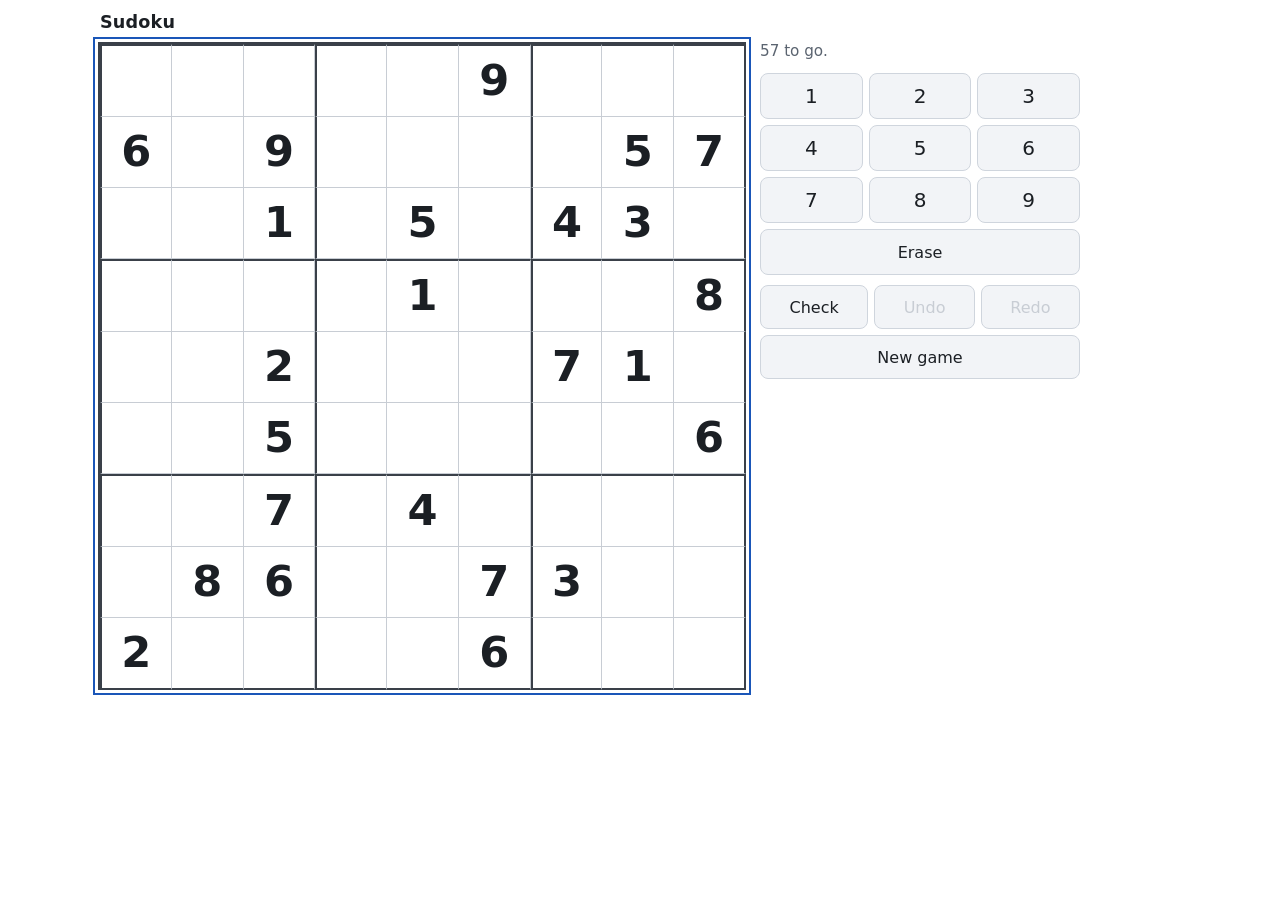
==== public/index.html @ 7a1c5819 "Build slice 1: grid model, generator, solo play Core is size-parameterised from the start and stays " ====
<!doctype html>
<html lang="en">
<head>
<meta charset="utf-8">
<meta name="viewport" content="width=device-width, initial-scale=1">
<title>Sudoku</title>
<!-- Inert until slice 10 replaces it with the real icons (Q9). Without it
     every load logs a 404, which is noise when debugging on the phone. -->
<link rel="icon" href="data:,">
<link rel="stylesheet" href="./src/ui/board.css">
<style>
  :root {
    color-scheme: light;
    --ink-soft: #5b6470;
    --key: #f2f4f7;
    --key-edge: #cfd5dd;
  }

  * { box-sizing: border-box; }

  body {
    margin: 0;
    font-family: system-ui, sans-serif;
    color: var(--ink);
    background: #fff;
  }

  #app {
    container-type: inline-size;
    max-width: 1100px;
    margin: 0 auto;
    padding: 8px;

    & h1 {
      font-size: 1.1rem;
      font-weight: 600;
      margin: 4px 2px 10px;
      letter-spacing: 0.01em;
    }
  }

  .layout {
    display: flex;
    flex-direction: column;
    gap: 14px;
    align-items: start;
  }

  .board-wrap {
    container-type: inline-size;
    width: 100%;
  }

  .side {
    width: 100%;
    display: flex;
    flex-direction: column;
    gap: 10px;
  }

  #status {
    margin: 0;
    min-height: 1.4em;
    color: var(--ink-soft);
    font-size: 0.95rem;
  }

  #pad {
    display: grid;
    grid-template-columns: repeat(5, 1fr);
    gap: 6px;
  }

  .pad-key {
    font: inherit;
    font-size: 1.25rem;
    padding: 10px 0;
    min-height: 46px;
    border: 1px solid var(--key-edge);
    border-radius: 8px;
    background: var(--key);
    color: var(--ink);
    cursor: pointer;

    &.erase { grid-column: span 5; font-size: 1rem; }
    &:active { background: var(--sel); }
  }

  /* Wide: the pad sits beside the board. Narrow: beneath it — there is no
     room, and scrolling a sudoku board is worse than a small number pad.
     This block comes last so it wins on source order against the base rules
     it overrides. */
  @container (min-width: 560px) {
    .layout { flex-direction: row; }
    .board-wrap { max-width: min(62%, 72vh); }
    .side { max-width: 320px; }
    #pad { grid-template-columns: repeat(3, 1fr); }
    .pad-key.erase { grid-column: span 3; }
  }

  .controls {
    display: flex;
    flex-wrap: wrap;
    gap: 6px;

    & button {
      font: inherit;
      flex: 1 1 auto;
      min-height: 44px;
      padding: 8px 12px;
      border: 1px solid var(--key-edge);
      border-radius: 8px;
      background: var(--key);
      color: var(--ink);
      cursor: pointer;
    }

    & button:disabled { color: var(--line); cursor: default; }
  }
</style>
</head>
<body>
<main id="app">
  <h1>Sudoku</h1>
  <div class="layout">
    <div class="board-wrap"><div id="board"></div></div>
    <div class="side">
      <p id="status" role="status" aria-live="polite"></p>
      <div id="pad"></div>
      <div class="controls">
        <button type="button" id="check">Check</button>
        <button type="button" id="undo">Undo</button>
        <button type="button" id="redo">Redo</button>
        <button type="button" id="new-game">New game</button>
      </div>
    </div>
  </div>
</main>
<script type="module" src="./src/ui/app.js"></script>
</body>
</html>
---- public/src/ui/board.css ----
/* Board rendering, shared by index.html and dev.html so the box-border rules
   slice 2 has to change live in exactly one place. */

:root {
  --ink: #1b1f24;
  --entered: #1a56b8;
  --wrong: #c02a2a;
  --line: #c8cdd4;
  --line-strong: #3a4049;
  --sel: #dceafc;
}

.board {
  display: grid;
  grid-template-columns: repeat(var(--n), 1fr);
  aspect-ratio: 1 / 1;
  width: 100%;
  border-top: 2px solid var(--line-strong);
  border-left: 2px solid var(--line-strong);
  font-size: calc(100cqi / var(--n) * 0.6);
  line-height: 1;
  user-select: none;
  touch-action: manipulation;

  &:focus-visible { outline: 2px solid var(--entered); outline-offset: 3px; }
  &.solved { border-color: #1f8a4c; }
}

.cell {
  display: grid;
  place-items: center;
  border-right: 1px solid var(--line);
  border-bottom: 1px solid var(--line);
  color: var(--entered);
  cursor: pointer;

  &.box-left   { border-left: 2px solid var(--line-strong); }
  &.box-top    { border-top: 2px solid var(--line-strong); }
  &.box-right  { border-right: 2px solid var(--line-strong); }
  &.box-bottom { border-bottom: 2px solid var(--line-strong); }

  &.given { color: var(--ink); font-weight: 600; cursor: default; }
  &.wrong { color: var(--wrong); }
  &.selected { background: var(--sel); }
}
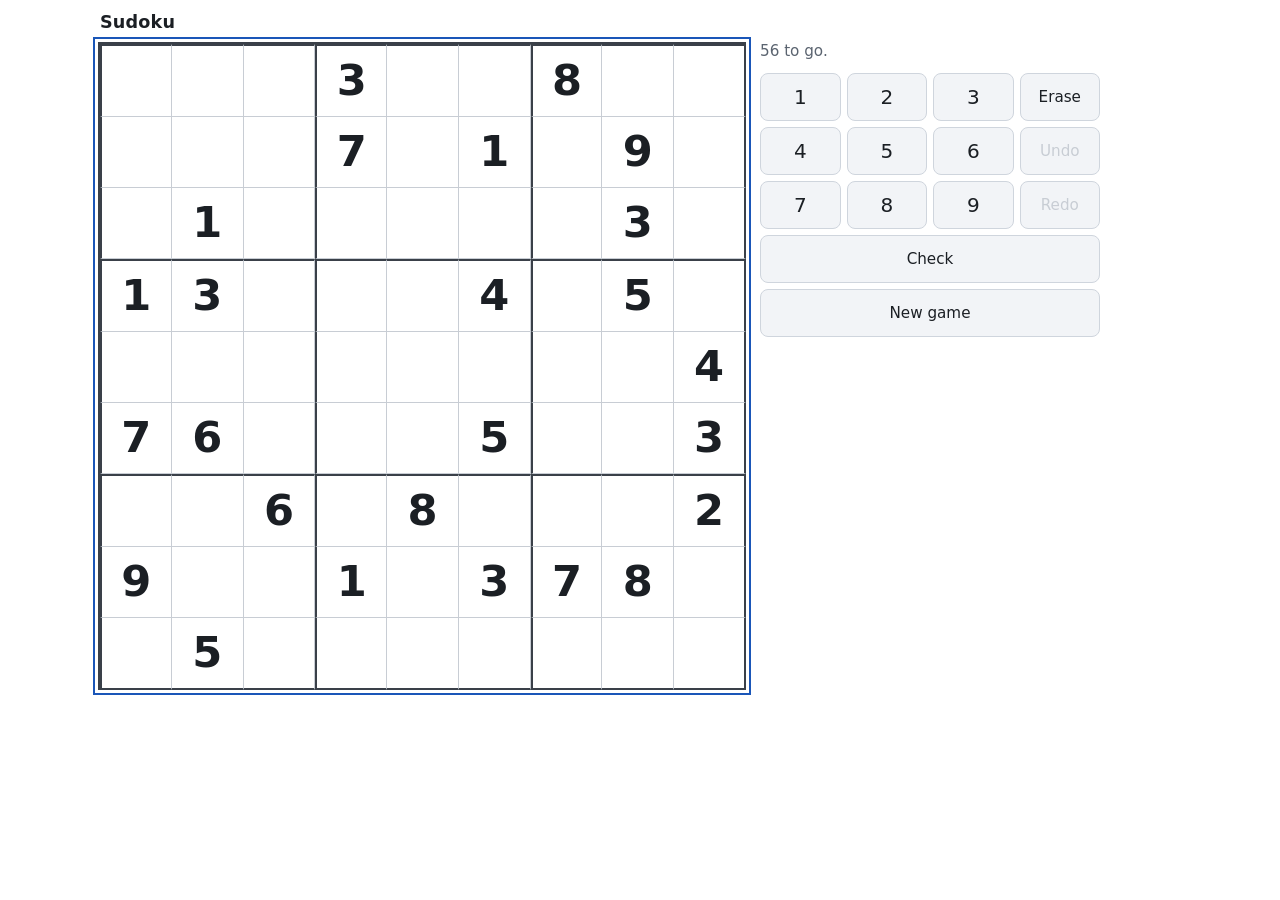
==== commit 6b595bce: "Lay the pad out as a keypad The digits were a five-wide strip with erase spanning the row and the fo" ====
--- a/public/index.html
+++ b/public/index.html
@@ -65,9 +65,12 @@
     font-size: 0.95rem;
   }
 
+  /* A keypad: the digits in a boxW-wide block, erase/undo/redo down the column
+     beside them, new game across the bottom. Every cell is placed by app.js
+     from the geometry, so 4x4 and 6x6 get the same shape with fewer columns. */
   #pad {
     display: grid;
-    grid-template-columns: repeat(5, 1fr);
+    grid-template-columns: repeat(var(--pad-cols), 1fr);
     gap: 6px;
   }
 
@@ -75,15 +78,16 @@
     font: inherit;
     font-size: 1.25rem;
     padding: 10px 0;
-    min-height: 46px;
+    min-height: 48px;
     border: 1px solid var(--key-edge);
     border-radius: 8px;
     background: var(--key);
     color: var(--ink);
     cursor: pointer;
 
-    &.erase { grid-column: span 5; font-size: 1rem; }
+    &.control { font-size: 0.95rem; }
     &:active { background: var(--sel); }
+    &:disabled { color: var(--line); cursor: default; }
   }
 
   /* Wide: the pad sits beside the board. Narrow: beneath it — there is no
@@ -93,29 +97,7 @@
   @container (min-width: 560px) {
     .layout { flex-direction: row; }
     .board-wrap { max-width: min(62%, 72vh); }
-    .side { max-width: 320px; }
-    #pad { grid-template-columns: repeat(3, 1fr); }
-    .pad-key.erase { grid-column: span 3; }
-  }
-
-  .controls {
-    display: flex;
-    flex-wrap: wrap;
-    gap: 6px;
-
-    & button {
-      font: inherit;
-      flex: 1 1 auto;
-      min-height: 44px;
-      padding: 8px 12px;
-      border: 1px solid var(--key-edge);
-      border-radius: 8px;
-      background: var(--key);
-      color: var(--ink);
-      cursor: pointer;
-    }
-
-    & button:disabled { color: var(--line); cursor: default; }
+    .side { max-width: 340px; }
   }
 </style>
 </head>
@@ -126,12 +108,14 @@
     <div class="board-wrap"><div id="board"></div></div>
     <div class="side">
       <p id="status" role="status" aria-live="polite"></p>
-      <div id="pad"></div>
-      <div class="controls">
-        <button type="button" id="check">Check</button>
-        <button type="button" id="undo">Undo</button>
-        <button type="button" id="redo">Redo</button>
-        <button type="button" id="new-game">New game</button>
+      <!-- app.js inserts the digit keys ahead of these and places every key
+           on the grid; the markup order is the tab order. -->
+      <div id="pad">
+        <button type="button" class="pad-key control" id="erase">Erase</button>
+        <button type="button" class="pad-key control" id="undo">Undo</button>
+        <button type="button" class="pad-key control" id="redo">Redo</button>
+        <button type="button" class="pad-key control" id="check">Check</button>
+        <button type="button" class="pad-key control" id="new-game">New game</button>
       </div>
     </div>
   </div>
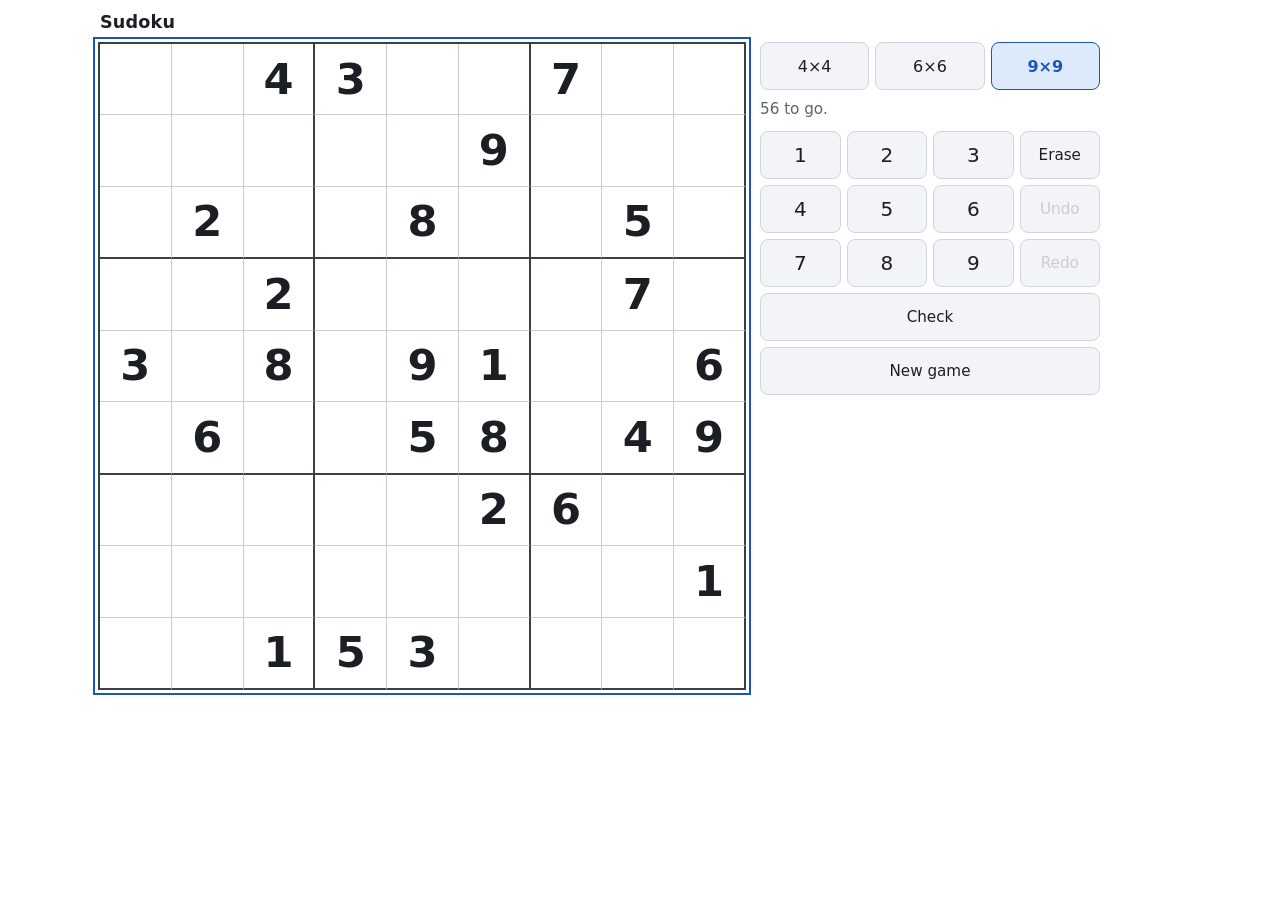
==== commit 5888ce37: "Play at all three grid sizes Adds the size picker and makes geometry, board and keypad rebuild on a " ====
--- a/public/index.html
+++ b/public/index.html
@@ -74,6 +74,20 @@
     gap: 6px;
   }
 
+  /* One row of dimensions, filled by app.js from SIZE_KEYS. */
+  #sizes {
+    display: flex;
+    gap: 6px;
+
+    & .size { flex: 1; font-size: 1rem; }
+    & .size[aria-pressed='true'] {
+      background: var(--sel);
+      border-color: var(--entered);
+      color: var(--entered);
+      font-weight: 600;
+    }
+  }
+
   .pad-key {
     font: inherit;
     font-size: 1.25rem;
@@ -107,6 +121,7 @@
   <div class="layout">
     <div class="board-wrap"><div id="board"></div></div>
     <div class="side">
+      <div id="sizes" role="group" aria-label="Grid size"></div>
       <p id="status" role="status" aria-live="polite"></p>
       <!-- app.js inserts the digit keys ahead of these and places every key
            on the grid; the markup order is the tab order. -->
--- a/public/src/ui/board.css
+++ b/public/src/ui/board.css
@@ -1,5 +1,7 @@
 /* Board rendering, shared by index.html and dev.html so the box-border rules
-   slice 2 has to change live in exactly one place. */
+   live in exactly one place. Sizing is container-relative: one set of rules
+   draws a 4-wide, a 6-wide and a 9-wide grid, with cell and font size falling
+   out of --n. */
 
 :root {
   --ink: #1b1f24;
@@ -34,10 +36,11 @@
   color: var(--entered);
   cursor: pointer;
 
-  &.box-left   { border-left: 2px solid var(--line-strong); }
-  &.box-top    { border-top: 2px solid var(--line-strong); }
-  &.box-right  { border-right: 2px solid var(--line-strong); }
-  &.box-bottom { border-bottom: 2px solid var(--line-strong); }
+  /* Heavy where a box ends inside the grid, and again at the outer edge. The
+     board draws the frame's top and left; the last column and row draw its
+     right and bottom, because those live on cells. */
+  &.box-right, &.edge-right   { border-right: 2px solid var(--line-strong); }
+  &.box-bottom, &.edge-bottom { border-bottom: 2px solid var(--line-strong); }
 
   &.given { color: var(--ink); font-weight: 600; cursor: default; }
   &.wrong { color: var(--wrong); }
